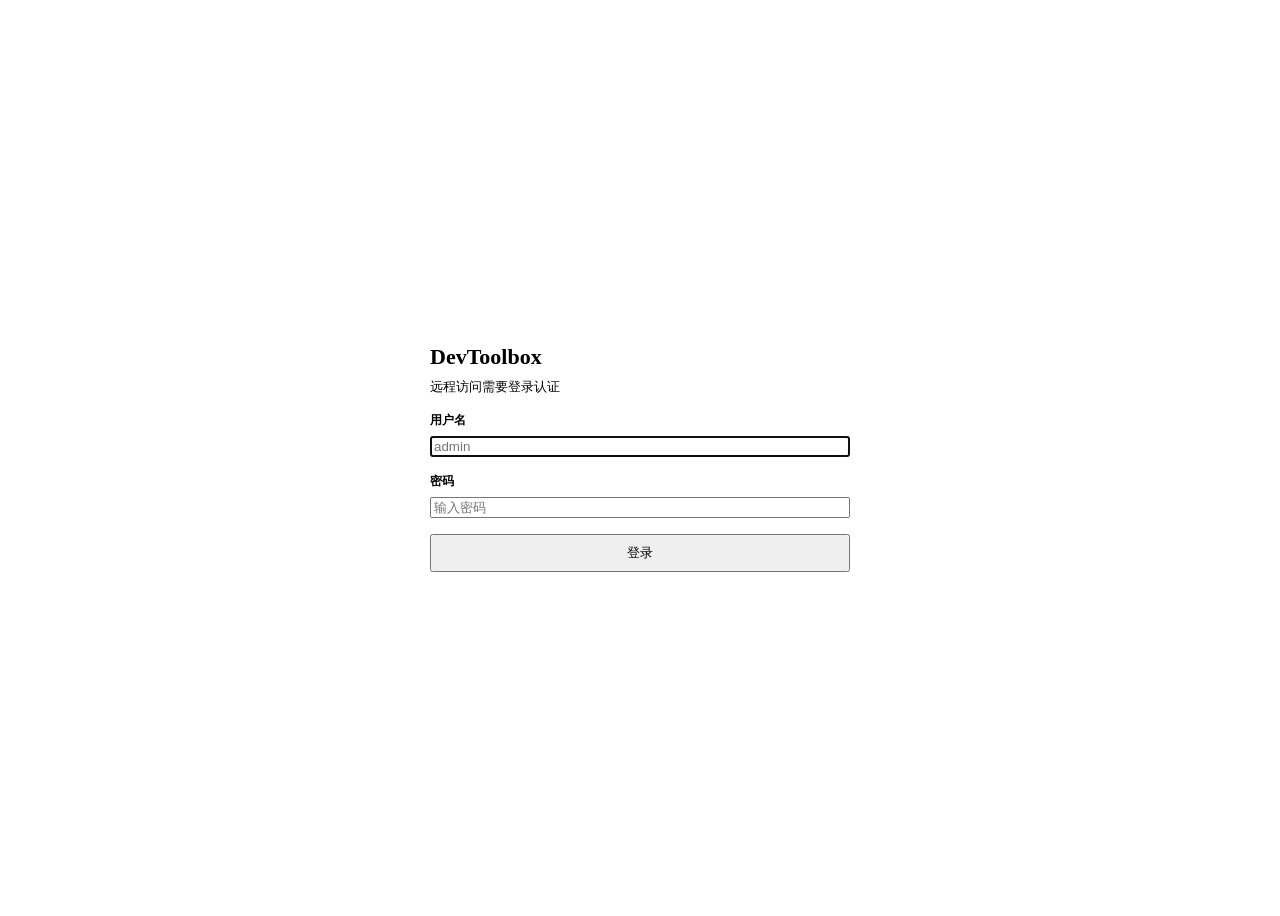
==== internal/web/login.html @ 43b8d9f9 "feat: add app auth for remote deployment" ====
<!DOCTYPE html>
<html lang="zh-CN">
<head>
<meta charset="UTF-8">
<meta name="viewport" content="width=device-width, initial-scale=1.0">
<title>DevToolbox 登录</title>
<link rel="stylesheet" href="/static/css/main.css">
<style>
body { min-height: 100vh; display: grid; place-items: center; background: linear-gradient(135deg, var(--surface-alt), var(--bg)); }
.login-card { width: min(420px, calc(100vw - 32px)); background: var(--bg); border: 1.5px solid var(--border); border-radius: var(--radius-lg); box-shadow: var(--shadow-lg); padding: 28px; display: flex; flex-direction: column; gap: 16px; }
.login-title { font-size: 22px; font-weight: 800; color: var(--text); }
.login-subtitle { font-size: 13px; color: var(--text-secondary); margin-top: -8px; }
.login-field { display: flex; flex-direction: column; gap: 7px; }
.login-field label { font-size: 12px; font-weight: 700; color: var(--text-secondary); }
.login-error { display: none; color: var(--danger); font-size: 12px; background: var(--danger-light); border-radius: var(--radius); padding: 8px 10px; }
</style>
</head>
<body>
  <form class="login-card" onsubmit="login(event)">
    <div class="login-title">DevToolbox</div>
    <div class="login-subtitle">远程访问需要登录认证</div>

    <div class="login-field">
      <label for="user">用户名</label>
      <input id="user" autocomplete="username" autofocus placeholder="admin">
    </div>
    <div class="login-field">
      <label for="password">密码</label>
      <input id="password" type="password" autocomplete="current-password" placeholder="输入密码">
    </div>
    <div id="loginError" class="login-error"></div>
    <button class="btn btn-primary" type="submit" style="height:38px">登录</button>
  </form>

<script>
async function login(e) {
  e.preventDefault();
  const error = document.getElementById('loginError');
  error.style.display = 'none';
  const user = document.getElementById('user').value.trim();
  const password = document.getElementById('password').value;
  const res = await fetch('/api/auth/login', {
    method: 'POST',
    headers: { 'Content-Type': 'application/json' },
    body: JSON.stringify({ user, password })
  }).then(r => r.json()).catch(() => ({ code: -1, msg: '网络错误' }));
  if (res.code === 0) {
    location.href = '/';
    return;
  }
  error.textContent = res.msg || '登录失败';
  error.style.display = 'block';
}
</script>
</body>
</html>
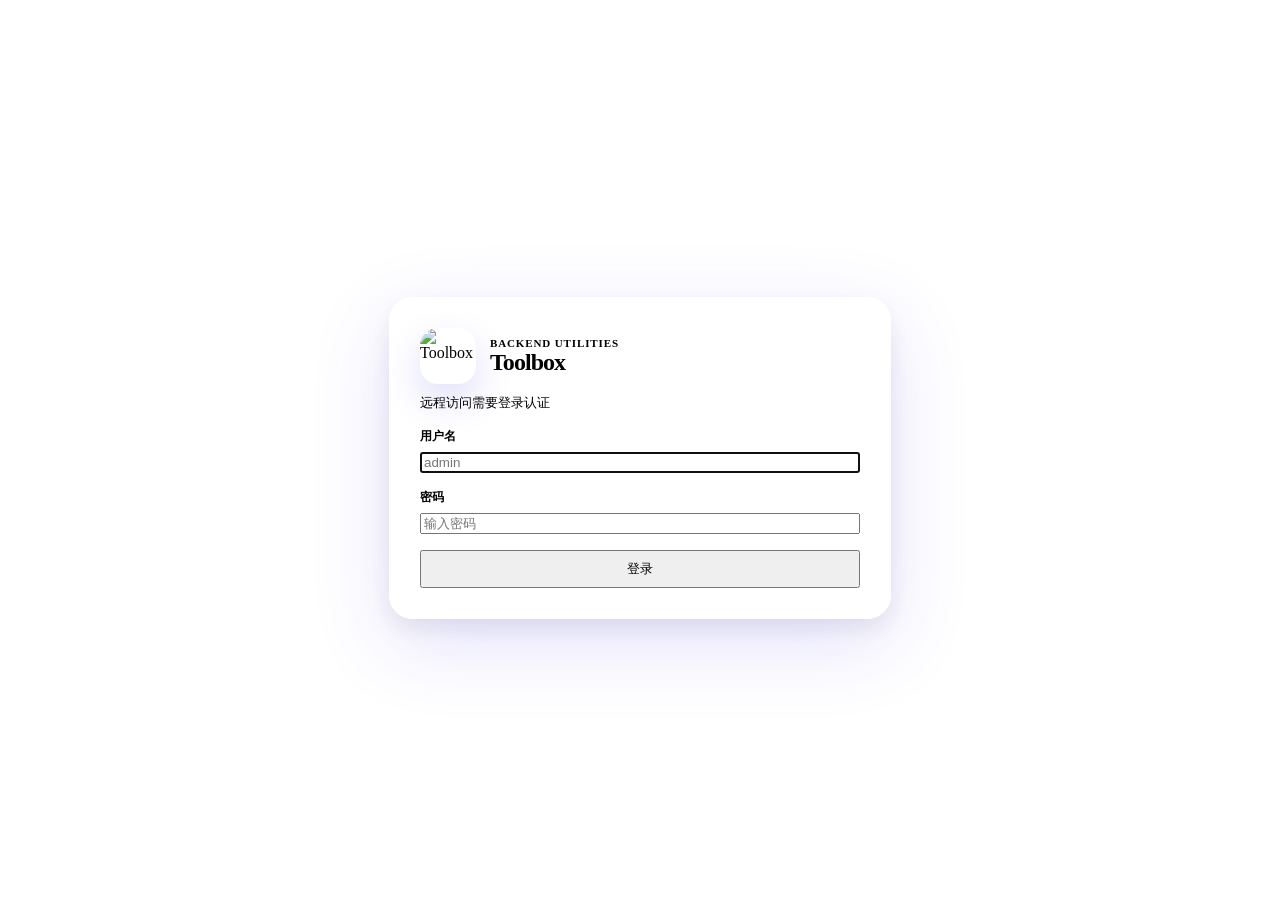
==== commit 92d525bb: "Refine session parsing and refresh Toolbox branding" ====
--- a/internal/web/login.html
+++ b/internal/web/login.html
@@ -3,13 +3,55 @@
 <head>
 <meta charset="UTF-8">
 <meta name="viewport" content="width=device-width, initial-scale=1.0">
-<title>DevToolbox 登录</title>
+<title>Toolbox 登录</title>
+<link rel="icon" type="image/svg+xml" href="/static/img/toolbox-favicon.svg">
 <link rel="stylesheet" href="/static/css/main.css">
 <style>
-body { min-height: 100vh; display: grid; place-items: center; background: linear-gradient(135deg, var(--surface-alt), var(--bg)); }
-.login-card { width: min(420px, calc(100vw - 32px)); background: var(--bg); border: 1.5px solid var(--border); border-radius: var(--radius-lg); box-shadow: var(--shadow-lg); padding: 28px; display: flex; flex-direction: column; gap: 16px; }
-.login-title { font-size: 22px; font-weight: 800; color: var(--text); }
-.login-subtitle { font-size: 13px; color: var(--text-secondary); margin-top: -8px; }
+body {
+  min-height: 100vh;
+  display: grid;
+  place-items: center;
+  background:
+    radial-gradient(circle at top, rgba(var(--violet-rgb), 0.16), transparent 36%),
+    linear-gradient(145deg, #eef2ff 0%, var(--surface-alt) 42%, var(--bg) 100%);
+}
+.login-card {
+  width: min(440px, calc(100vw - 32px));
+  background: rgba(255, 255, 255, 0.9);
+  border: 1.5px solid rgba(255, 255, 255, 0.7);
+  border-radius: 24px;
+  box-shadow: 0 24px 80px rgba(79, 70, 229, 0.16), 0 10px 24px rgba(26, 29, 46, 0.08);
+  padding: 30px;
+  display: flex;
+  flex-direction: column;
+  gap: 16px;
+  backdrop-filter: blur(14px);
+}
+.login-brand {
+  display: flex;
+  align-items: center;
+  gap: 14px;
+}
+.login-mark {
+  width: 56px;
+  height: 56px;
+  border-radius: 18px;
+  box-shadow: 0 16px 36px rgba(79, 70, 229, 0.18);
+  flex-shrink: 0;
+}
+.login-brand-copy {
+  display: flex;
+  flex-direction: column;
+}
+.login-kicker {
+  font-size: 11px;
+  font-weight: 700;
+  letter-spacing: 0.08em;
+  text-transform: uppercase;
+  color: var(--violet);
+}
+.login-title { font-size: 24px; font-weight: 800; color: var(--text); letter-spacing: -0.04em; }
+.login-subtitle { font-size: 13px; color: var(--text-secondary); margin-top: -6px; }
 .login-field { display: flex; flex-direction: column; gap: 7px; }
 .login-field label { font-size: 12px; font-weight: 700; color: var(--text-secondary); }
 .login-error { display: none; color: var(--danger); font-size: 12px; background: var(--danger-light); border-radius: var(--radius); padding: 8px 10px; }
@@ -17,7 +59,13 @@
 </head>
 <body>
   <form class="login-card" onsubmit="login(event)">
-    <div class="login-title">DevToolbox</div>
+    <div class="login-brand">
+      <img src="/static/img/toolbox-mark.svg" alt="Toolbox" class="login-mark">
+      <div class="login-brand-copy">
+        <div class="login-kicker">Backend Utilities</div>
+        <div class="login-title">Toolbox</div>
+      </div>
+    </div>
     <div class="login-subtitle">远程访问需要登录认证</div>
 
     <div class="login-field">
